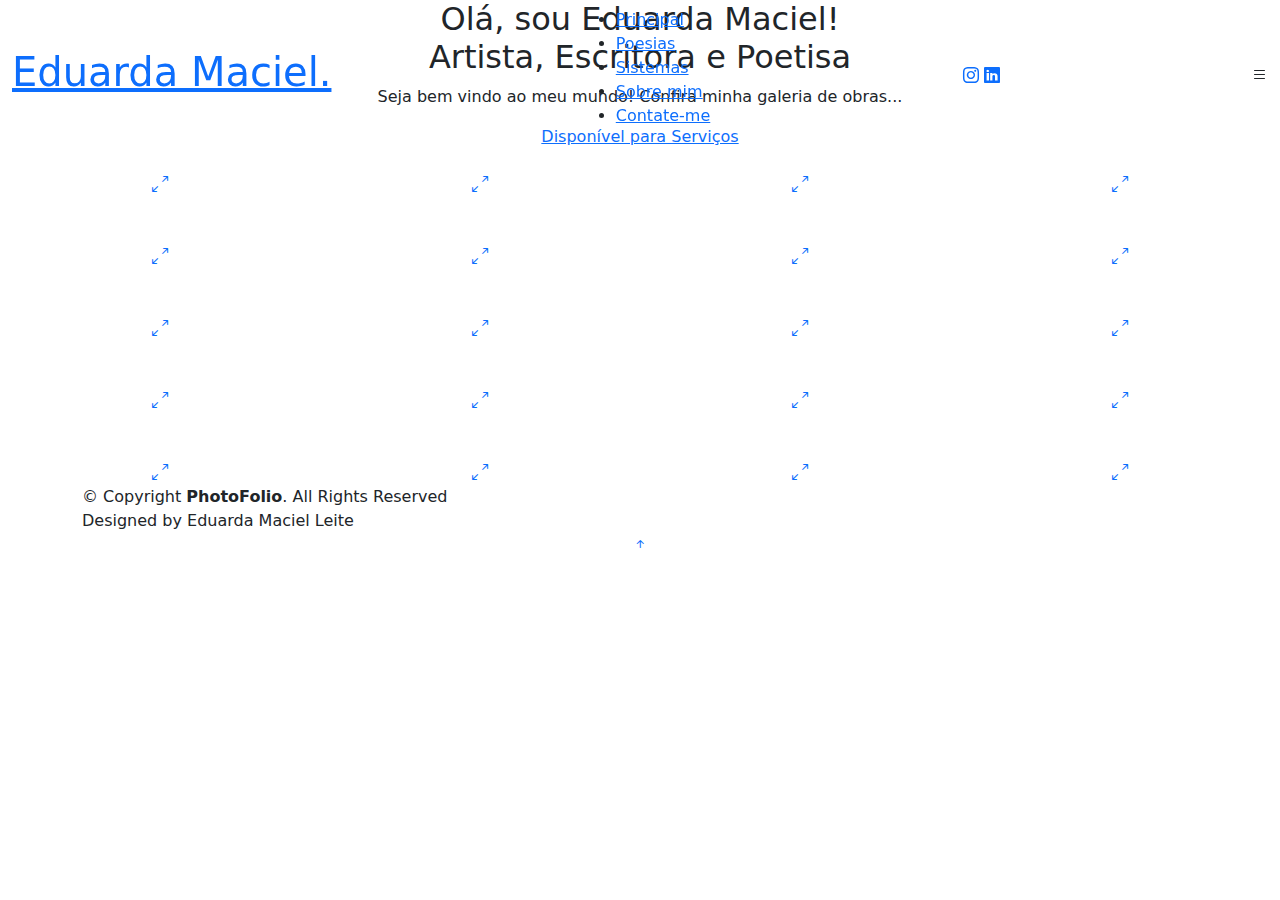
==== index.html @ 4587bacc "Add files via upload" ====
<!DOCTYPE html>
<html lang="en">

<head>
  <meta charset="utf-8">
  <meta content="width=device-width, initial-scale=1.0" name="viewport">

  <title>Portifólio - Eduarda Maciel</title>
  <meta content="" name="description">
  <meta content="" name="keywords">

  <!-- Favicons -->
  <link href="assets/img/favicon.png" rel="icon">
  <link href="assets/img/apple-touch-icon.png" rel="apple-touch-icon">

  <!-- Google Fonts -->
  <link rel="preconnect" href="https://fonts.googleapis.com">
  <link rel="preconnect" href="https://fonts.gstatic.com" crossorigin>
  <link href="https://fonts.googleapis.com/css2?family=Open+Sans:ital,wght@0,300;0,400;0,500;0,600;0,700;1,300;1,400;1,600;1,700&family=Inter:ital,wght@0,300;0,400;0,500;0,600;0,700;1,300;1,400;1,500;1,600;1,700&family=Cardo:ital,wght@0,400;0,700;1,400&display=swap" rel="stylesheet">
  <link rel="preconnect" href="https://fonts.googleapis.com">
  <link rel="preconnect" href="https://fonts.gstatic.com" crossorigin>
  <link href="https://fonts.googleapis.com/css2?family=Poppins:ital,wght@0,100;0,200;0,300;0,400;0,500;0,600;0,700;0,800;0,900;1,100;1,200;1,300;1,400;1,500;1,600;1,700;1,800;1,900&display=swap" rel="stylesheet">
  
  <!-- Vendor CSS Files -->
  <link href="vendor/bootstrap/css/bootstrap.min.css" rel="stylesheet">
  <link href="vendor/bootstrap-icons/bootstrap-icons.css" rel="stylesheet">
  <link href="vendor/swiper/swiper-bundle.min.css" rel="stylesheet">
  <link href="vendor/glightbox/css/glightbox.min.css" rel="stylesheet">
  <link href="vendor/aos/aos.css" rel="stylesheet">

  <!-- Template Main CSS File -->
  <link href="assets/css/main.css" rel="stylesheet">

  <!-- =======================================================
  * Template Name: PhotoFolio
  * Template URL: https://bootstrapmade.com/photofolio-bootstrap-photography-website-template/
  * Updated: Mar 17 2024 with Bootstrap v5.3.3
  * Author: BootstrapMade.com
  * License: https://bootstrapmade.com/license/
  ======================================================== -->
</head>

<body>

  <!-- ======= Header ======= -->
  <header id="header" class="header d-flex align-items-center fixed-top">
    <div class="container-fluid d-flex align-items-center justify-content-between">

      <a href="index.html" class="logo d-flex align-items-center  me-auto me-lg-0">
        <!-- Uncomment the line below if you also wish to use an image logo -->
        <!-- <img src="assets/img/logo.png" alt=""> -->
        <img src="assets/img/favicon.png" alt="">

        <h1>Eduarda Maciel.</h1>
      </a>

      <nav id="navbar" class="navbar">
        <ul>
          <li><a href="index.html"  class="active">Principal</a></li>
          <li><a href="poesias.html">Poesias</a></li>
          <li><a href="sistemas.html">Sistemas</a></li>
          <li><a href="services.html">Sobre mim</a></li>
          <li><a href="contact.html">Contate-me</a></li>
        </ul>
      </nav><!-- .navbar -->

      <div class="header-social-links">
       <a href="https://instagram.com/girassoisnoestomago/" class="instagram"><i class="bi bi-instagram"></i></a>
        <a href="https://br.linkedin.com/in/eduarda-maciel-leite-9721b2245" class="linkedin"><i class="bi bi-linkedin"></i></i></a>
      </div>
      <i class="mobile-nav-toggle mobile-nav-show bi bi-list"></i>
      <i class="mobile-nav-toggle mobile-nav-hide d-none bi bi-x"></i>

    </div>
  </header><!-- End Header -->




  <!-- ======= Hero Section ======= -->
  <section id="hero" class="hero d-flex flex-column justify-content-center align-items-center" data-aos="fade" data-aos-delay="1500" >
    <div class="container">
      <div class="row justify-content-center">
        <div class="col-lg-6 text-center">

          <h2>Olá, sou <span>Eduarda Maciel!</span> <br>Artista, Escritora e Poetisa</h2>
          <p>Seja bem vindo ao meu mundo! Confira minha galeria de obras...</p>
          <a href="contact.html" class="btn-get-started">Disponível para Serviços</a>
        </div>
      </div>
    </div>
  </section><!-- End Hero Section -->

  <main id="main" data-aos="fade" data-aos-delay="1500">

    <!-- ======= Gallery Section ======= -->
    <section id="gallery" class="gallery">
      <div class="container-fluid">

        <div class="row gy-4 justify-content-center">
          <div class="col-xl-3 col-lg-4 col-md-6">
            <div class="gallery-item h-100">
              <img src="assets/img/Imagem do WhatsApp de 2024-04-07 à(s) 17.28.59_24b84246.jpg" class="img-fluid" alt="">
              <div class="gallery-links d-flex align-items-center justify-content-center">
                <a href="assets/img/Imagem do WhatsApp de 2024-04-07 à(s) 17.28.59_24b84246.jpg" title="Desenho à caneta" class="glightbox preview-link"><i class="bi bi-arrows-angle-expand"></i></a>
               
              </div>
            </div>


          </div><!-- End Gallery Item -->
          <div class="col-xl-3 col-lg-4 col-md-6">
            <div class="gallery-item h-100">
              <img src="assets/img/Imagem do WhatsApp de 2024-04-07 à(s) 17.28.59_e53dc124.jpg" class="img-fluid" alt="">
              <div class="gallery-links d-flex align-items-center justify-content-center">
                <a href="assets/img/Imagem do WhatsApp de 2024-04-07 à(s) 17.28.59_e53dc124.jpg" title="Personalização de Caderno" class="glightbox preview-link"><i class="bi bi-arrows-angle-expand"></i></a>
              </div>
            </div>




          </div><!-- End Gallery Item -->
          <div class="col-xl-3 col-lg-4 col-md-6">
            <div class="gallery-item h-100">
              <img src="assets/img/Imagem do WhatsApp de 2024-04-07 à(s) 17.29.01_7aacd12b.jpg" class="img-fluid" alt="">
              <div class="gallery-links d-flex align-items-center justify-content-center">
                <a href="assets/img/Imagem do WhatsApp de 2024-04-07 à(s) 17.29.01_7aacd12b.jpg" title="Obra: 'When you depend on your mind to survive.'" class="glightbox preview-link"><i class="bi bi-arrows-angle-expand"></i></a>
              </div>
            </div>


          </div><!-- End Gallery Item -->
          <div class="col-xl-3 col-lg-4 col-md-6">
            <div class="gallery-item h-100">
              <img src="assets/img/Imagem do WhatsApp de 2024-04-07 à(s) 17.29.00_43054e99.jpg" class="img-fluid" alt="">
              <div class="gallery-links d-flex align-items-center justify-content-center">
                <a href="assets/img/Imagem do WhatsApp de 2024-04-07 à(s) 17.29.00_43054e99.jpg" title="Pintura feita à aquarela" class="glightbox preview-link"><i class="bi bi-arrows-angle-expand"></i></a>
              </div>
            </div>


          </div><!-- End Gallery Item -->
          <div class="col-xl-3 col-lg-4 col-md-6">
            <div class="gallery-item h-100">
              <img src="assets/img/Imagem do WhatsApp de 2024-04-07 à(s) 17.29.01_28e4b733.jpg" class="img-fluid" alt="">
              <div class="gallery-links d-flex align-items-center justify-content-center">
                <a href="assets/img/Imagem do WhatsApp de 2024-04-07 à(s) 17.29.01_28e4b733.jpg" title="Quadro inspirado na obra literária 'A moreninha' de Joaquim Manuel de Macedo" class="glightbox preview-link"><i class="bi bi-arrows-angle-expand"></i></a>
              </div>
            </div>


          </div><!-- End Gallery Item -->
          <div class="col-xl-3 col-lg-4 col-md-6">
            <div class="gallery-item h-100">
              <img src="assets/img/Imagem do WhatsApp de 2024-04-07 à(s) 17.29.01_3a4d8c92.jpg" class="img-fluid" alt="">
              <div class="gallery-links d-flex align-items-center justify-content-center">
                <a href="assets/img/Imagem do WhatsApp de 2024-04-07 à(s) 17.29.01_3a4d8c92.jpg" title="Quadro inspirado na obra literária 'A moreninha' de Joaquim Manuel de Macedo" class="glightbox preview-link"><i class="bi bi-arrows-angle-expand"></i></a>
              </div>
            </div>


          </div><!-- End Gallery Item -->
          <div class="col-xl-3 col-lg-4 col-md-6">
            <div class="gallery-item h-100">
              <img src="assets/img/Imagem do WhatsApp de 2024-04-07 à(s) 17.29.02_2b2b233f.jpg" class="img-fluid" alt="">
              <div class="gallery-links d-flex align-items-center justify-content-center">
                <a href="assets/img/Imagem do WhatsApp de 2024-04-07 à(s) 17.29.02_2b2b233f.jpg" title="Pintura feita à aquarela" class="glightbox preview-link"><i class="bi bi-arrows-angle-expand"></i></a>
              </div>
            </div>


          </div><!-- End Gallery Item -->
          <div class="col-xl-3 col-lg-4 col-md-6">
            <div class="gallery-item h-100">
              <img src="assets/img/Imagem do WhatsApp de 2024-04-07 à(s) 17.29.02_473bd0c3.jpg" class="img-fluid" alt="">
              <div class="gallery-links d-flex align-items-center justify-content-center">
                <a href="assets/img/Imagem do WhatsApp de 2024-04-07 à(s) 17.29.02_473bd0c3.jpg" title="Crânio desenhado com lapiseira 0.5" class="glightbox preview-link"><i class="bi bi-arrows-angle-expand"></i></a>
              </div>
            </div>


          </div><!-- End Gallery Item -->
          <div class="col-xl-3 col-lg-4 col-md-6">
            <div class="gallery-item h-100">
              <img src="assets/img/Imagem do WhatsApp de 2024-04-07 à(s) 17.29.02_546b2619.jpg" class="img-fluid" alt="">
              <div class="gallery-links d-flex align-items-center justify-content-center">
                <a href="assets/img/Imagem do WhatsApp de 2024-04-07 à(s) 17.29.02_546b2619.jpg" title="Pintura inspirada nas obras de Vincent Van Gogh 'Os Girassóis' e 'Amendoeira em Flor' " class="glightbox preview-link"><i class="bi bi-arrows-angle-expand"></i></a>
              </div>
            </div>

            
          </div><!-- End Gallery Item -->
          <div class="col-xl-3 col-lg-4 col-md-6">
            <div class="gallery-item h-100">
              <img src="assets/img/1.jpg" class="img-fluid" alt="">
              <div class="gallery-links d-flex align-items-center justify-content-center">
                <a href="assets/img/1.jpg" title="Ilustração de quadrinhos inspirados na história 'A moreninha', de Joaquim Manuel de Macedo" class="glightbox preview-link"><i class="bi bi-arrows-angle-expand"></i></a>
              </div>
            </div>

          </div><!-- End Gallery Item -->
          <div class="col-xl-3 col-lg-4 col-md-6">
            <div class="gallery-item h-100">
              <img src="assets/img/p.jpg" class="img-fluid" alt="">
              <div class="gallery-links d-flex align-items-center justify-content-center">
                <a href="assets/img/p.jpg" title="Poesia autoral 'De Romances vivem Augustos', inspirada na obra 'A moreninha' de Joaquim Manuel de Macedo" class="glightbox preview-link"><i class="bi bi-arrows-angle-expand"></i></a>
              </div>
            </div>


          </div><!-- End Gallery Item -->
          <div class="col-xl-3 col-lg-4 col-md-6">
            <div class="gallery-item h-100">
              <img src="assets/img/11.jpg" class="img-fluid" alt="">
              <div class="gallery-links d-flex align-items-center justify-content-center">
                <a href="assets/img/11.jpg" title="Coração realista feito em aquarela" class="glightbox preview-link"><i class="bi bi-arrows-angle-expand"></i></a>
              </div>
            </div>


          </div><!-- End Gallery Item -->
          <div class="col-xl-3 col-lg-4 col-md-6">
            <div class="gallery-item h-100">
              <img src="assets/img/3.jpg" class="img-fluid" alt="">
              <div class="gallery-links d-flex align-items-center justify-content-center">
                <a href="assets/img/3.jpg" title="Pulmões e Coração feitos em aquarela" class="glightbox preview-link"><i class="bi bi-arrows-angle-expand"></i></a>
              </div>
            </div>



          </div><!-- End Gallery Item -->
          <div class="col-xl-3 col-lg-4 col-md-6">
            <div class="gallery-item h-100">
              <img src="assets/img/4.jpg" class="img-fluid" alt="">
              <div class="gallery-links d-flex align-items-center justify-content-center">
                <a href="assets/img/4.jpg" title="Desenhos na pele feitos com caneta esferográfica" class="glightbox preview-link"><i class="bi bi-arrows-angle-expand"></i></a>
              </div>
            </div>



          </div><!-- End Gallery Item -->
          <div class="col-xl-3 col-lg-4 col-md-6">
            <div class="gallery-item h-100">
              <img src="assets/img/5.jpg" class="img-fluid" alt="">
              <div class="gallery-links d-flex align-items-center justify-content-center">
                <a href="assets/img/5.jpg" title="Pintura 'Olhos de Sangue', feita com guache escolar" class="glightbox preview-link"><i class="bi bi-arrows-angle-expand"></i></a>
              </div>
            </div>


          </div><!-- End Gallery Item -->
          <div class="col-xl-3 col-lg-4 col-md-6">
            <div class="gallery-item h-100">
              <img src="assets/img/6.jpg" class="img-fluid" alt="">
              <div class="gallery-links d-flex align-items-center justify-content-center">
                <a href="assets/img/6.jpg" title="Pulmão pintado com guache escolar" class="glightbox preview-link"><i class="bi bi-arrows-angle-expand"></i></a>
              </div>
            </div>


          </div><!-- End Gallery Item -->
          <div class="col-xl-3 col-lg-4 col-md-6">
            <div class="gallery-item h-100">
              <img src="assets/img/7.jpg" class="img-fluid" alt="">
              <div class="gallery-links d-flex align-items-center justify-content-center">
                <a href="assets/img/7.jpg" title="Desenho feito com caneta Nankine" class="glightbox preview-link"><i class="bi bi-arrows-angle-expand"></i></a>
              </div>
            </div>


          </div><!-- End Gallery Item -->
          <div class="col-xl-3 col-lg-4 col-md-6">
            <div class="gallery-item h-100">
              <img src="assets/img/8.jpg" class="img-fluid" alt="">
              <div class="gallery-links d-flex align-items-center justify-content-center">
                <a href="assets/img/8.jpg" title="Desenho feito com caneta esferográfica preta" class="glightbox preview-link"><i class="bi bi-arrows-angle-expand"></i></a>
              </div>
            </div>

          </div><!-- End Gallery Item -->
          <div class="col-xl-3 col-lg-4 col-md-6">
            <div class="gallery-item h-100">
              <img src="assets/img/9.jpg" class="img-fluid" alt="">
              <div class="gallery-links d-flex align-items-center justify-content-center">
                <a href="assets/img/9.jpg" title="Personalização de Embalagem de Presente" class="glightbox preview-link"><i class="bi bi-arrows-angle-expand"></i></a>
              </div>
            </div>


          </div><!-- End Gallery Item -->
          <div class="col-xl-3 col-lg-4 col-md-6">
            <div class="gallery-item h-100">
              <img src="assets/img/10.jpg" class="img-fluid" alt="">
              <div class="gallery-links d-flex align-items-center justify-content-center">
                <a href="assets/img/10.jpg" title="Ilustração inspirada na animação 'Hora de Aventura'" class="glightbox preview-link"><i class="bi bi-arrows-angle-expand"></i></a>
              </div>
            </div>
          </div><!-- End Gallery Item -->



        </div>

      </div>
    </section><!-- End Gallery Section -->

  </main><!-- End #main -->

  <!-- ======= Footer ======= -->
  <footer id="footer" class="footer">
    <div class="container">
      <div class="copyright">
        &copy; Copyright <strong><span>PhotoFolio</span></strong>. All Rights Reserved
      </div>
      <div class="credits">
        <!-- All the links in the footer should remain intact. -->
        <!-- You can delete the links only if you purchased the pro version. -->
        <!-- Licensing information: https://bootstrapmade.com/license/ -->
        <!-- Purchase the pro version with working PHP/AJAX contact form: https://bootstrapmade.com/photofolio-bootstrap-photography-website-template/ -->
        Designed by Eduarda Maciel Leite
      </div>
    </div>
  </footer><!-- End Footer -->

  <a href="#" class="scroll-top d-flex align-items-center justify-content-center"><i class="bi bi-arrow-up-short"></i></a>

  <div id="preloader">
    <div class="line"></div>
  </div>

  <!-- Vendor JS Files -->
  <script src="vendor/bootstrap/js/bootstrap.bundle.min.js"></script>
  <script src="vendor/swiper/swiper-bundle.min.js"></script>
  <script src="vendor/glightbox/js/glightbox.min.js"></script>
  <script src="vendor/aos/aos.js"></script>
  <script src="vendor/php-email-form/validate.js"></script>

  <!-- Template Main JS File -->
  <script src="js/main.js"></script>

</body>

</html>
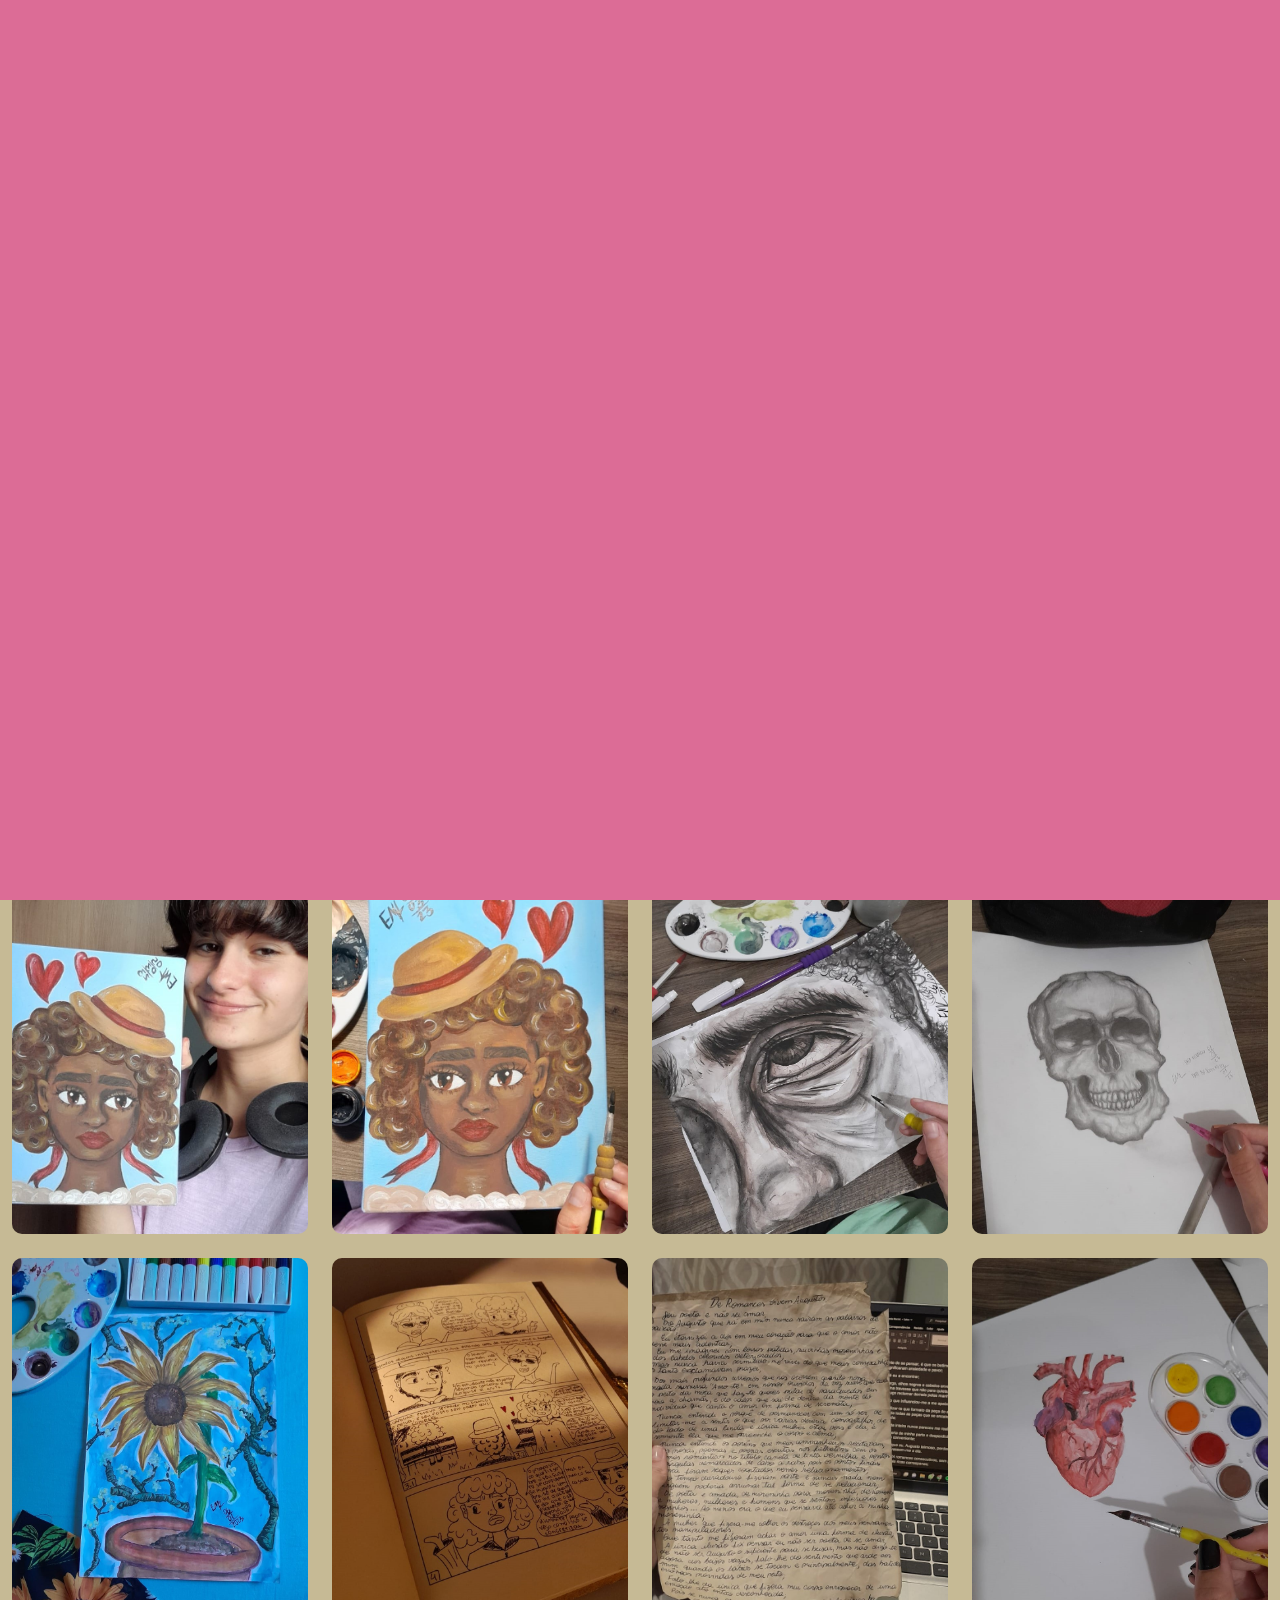
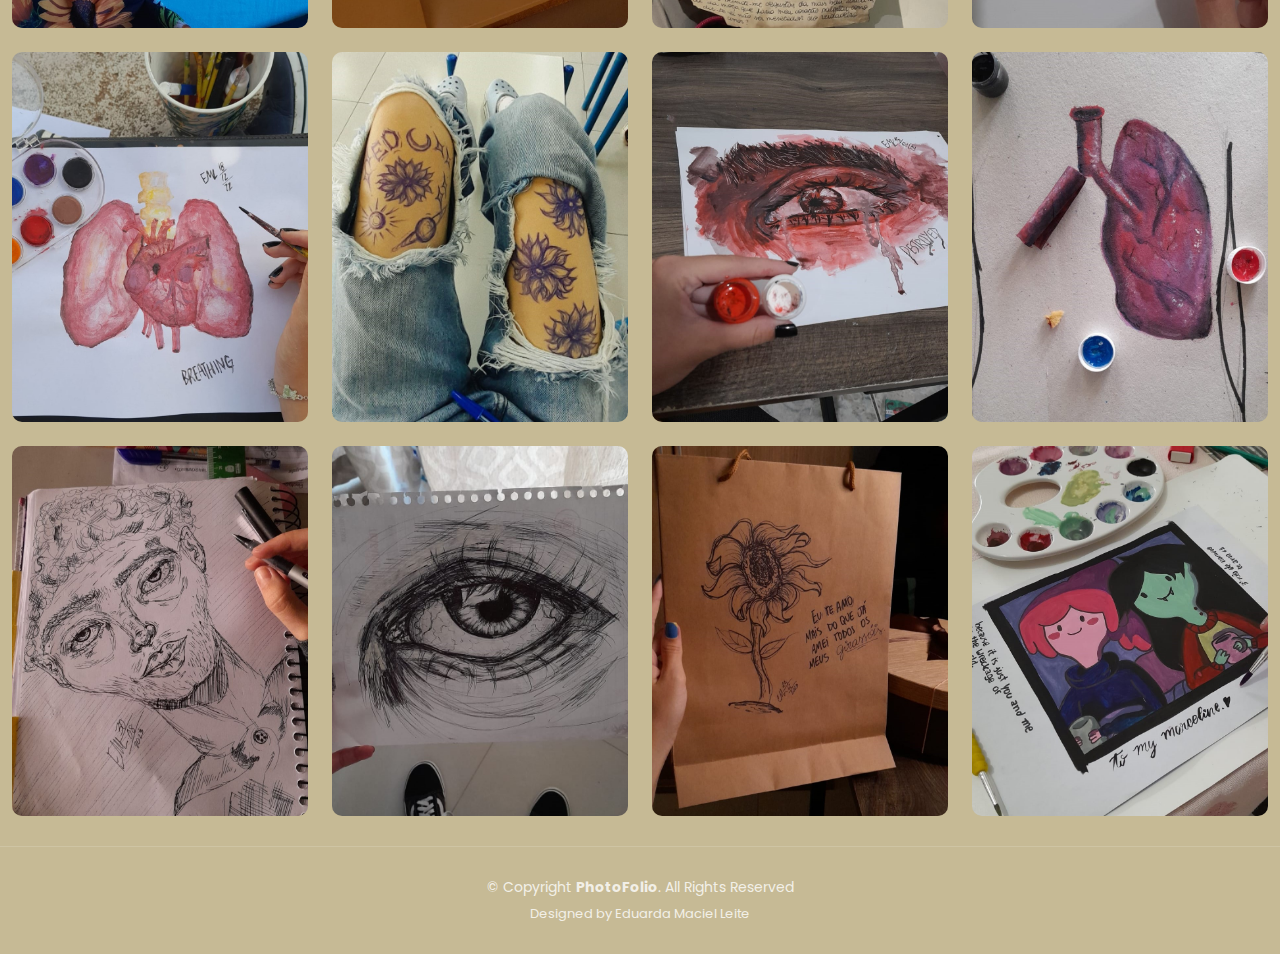
==== commit 6f14691a: "Update index.html" ====
--- a/index.html
+++ b/index.html
@@ -185,7 +185,7 @@
             <div class="gallery-item h-100">
               <img src="assets/img/Imagem do WhatsApp de 2024-04-07 à(s) 17.29.02_546b2619.jpg" class="img-fluid" alt="">
               <div class="gallery-links d-flex align-items-center justify-content-center">
-                <a href="assets/img/Imagem do WhatsApp de 2024-04-07 à(s) 17.29.02_546b2619.jpg" title="Pintura inspirada nas obras de Vincent Van Gogh 'Os Girassóis' e 'Amendoeira em Flor' " class="glightbox preview-link"><i class="bi bi-arrows-angle-expand"></i></a>
+                <a href="assets/img/Imagem do WhatsApp de 2024-04-07 à(s) 17.29.02_546b2619.jpg" title="Pintura inspirada nas obras de Vincent Van Gogh: 'Os Girassóis' e 'Amendoeira em Flor' " class="glightbox preview-link"><i class="bi bi-arrows-angle-expand"></i></a>
               </div>
             </div>
 
@@ -266,7 +266,7 @@
             <div class="gallery-item h-100">
               <img src="assets/img/7.jpg" class="img-fluid" alt="">
               <div class="gallery-links d-flex align-items-center justify-content-center">
-                <a href="assets/img/7.jpg" title="Desenho feito com caneta Nankine" class="glightbox preview-link"><i class="bi bi-arrows-angle-expand"></i></a>
+                <a href="assets/img/7.jpg" title="Desenho feito com caneta 'Nankin'" class="glightbox preview-link"><i class="bi bi-arrows-angle-expand"></i></a>
               </div>
             </div>
 
@@ -343,4 +343,4 @@
 
 </body>
 
-</html>+</html>
--- a/assets/css/main.css
+++ b/assets/css/main.css
@@ -0,0 +1,1317 @@
+/**
+* Template Name: PhotoFolio
+* Template URL: https://bootstrapmade.com/photofolio-bootstrap-photography-website-template/
+* Updated: Mar 17 2024 with Bootstrap v5.3.3
+* Author: BootstrapMade.com
+* License: https://bootstrapmade.com/license/
+*/
+
+/*--------------------------------------------------------------
+# Set main reusable colors and fonts using CSS variables
+# Learn more about CSS variables at https://developer.mozilla.org/en-US/docs/Web/CSS/Using_CSS_custom_properties
+--------------------------------------------------------------*/
+/* Fonts */
+
+
+:root {
+  --font-default:"Poppins";
+  --font-primary:"Poppins";
+}
+
+/* Colors */
+:root {
+  --color-default: #95B2DB;
+  --color-primary: #ccc1a1;
+  --color-secondary: #DC6C96;
+  --color-tertiary: #9EC7AE;
+  --color-quaternary: #BF79DB;
+}
+
+/* Smooth scroll behavior */
+:root {
+  scroll-behavior: smooth;
+}
+
+/*--------------------------------------------------------------
+# General
+--------------------------------------------------------------*/
+body {
+  font-family: var(--font-default);
+  color: var(--color-default);
+  background-color: #c6ba95;
+}
+
+
+a {
+  color: var(--color-primary);
+  text-decoration: none;
+}
+
+
+a:hover {
+  color: #DC6C96;
+  text-decoration: none;
+}
+
+h1,
+h2,
+h3,
+h4,
+h5,
+h6 {
+  font-family: var(--font-primary);
+}
+
+
+/*--------------------------------------------------------------
+# Sections & Section Header
+--------------------------------------------------------------*/
+.section-header {
+  padding-bottom: 40px;
+}
+
+.section-header h2 {
+  font-size: 14px;
+  font-weight: 500;
+  padding: 0;
+  line-height: 1px;
+  margin: 0 0 5px 0;
+  letter-spacing: 2px;
+  text-transform: uppercase;
+  color: rgba(255, 255, 255, 0.6);
+  font-family: var(--font-primary);
+}
+
+.section-header h2::after {
+  content: "";
+  width: 120px;
+  height: 1px;
+  display: inline-block;
+  background: #5bd9a9;
+  margin: 4px 10px;
+}
+
+.section-header p {
+  margin: 0;
+  margin: 0;
+  font-size: 36px;
+  font-weight: 700;
+  font-family: var(--font-secondary);
+  color: #fff;
+}
+
+
+/*--------------------------------------------------------------
+# Page Header
+--------------------------------------------------------------*/
+.page-header {
+  padding: 120px 0 60px 0;
+  min-height: 30vh;
+  position: relative;
+}
+
+.page-header h2 {
+  font-size: 56px;
+  font-weight: 500;
+  color: #fff;
+  font-family: var(--font-secondary);
+}
+
+@media (max-width: 768px) {
+  .page-header h2 {
+    font-size: 36px;
+  }
+}
+
+.page-header p {
+  color: rgba(255, 255, 255, 0.8);
+}
+
+.page-header .cta-btn {
+  font-family: var(--font-primary);
+  font-weight: 400;
+  font-size: 14px;
+  display: inline-block;
+  padding: 12px 40px;
+  border-radius: 4px;
+  letter-spacing: 1px;
+  text-transform: uppercase;
+  transition: 0.3s;
+  color: #fff;
+  background: var(--color-primary);
+}
+
+.page-header .cta-btn:hover {
+  background: #2cbc85;
+}
+
+/*--------------------------------------------------------------
+# Scroll top button
+--------------------------------------------------------------*/
+.scroll-top {
+  position: fixed;
+  visibility: hidden;
+  opacity: 0;
+  right: 15px;
+  bottom: -15px;
+  z-index: 99999;
+  background: #BF79DB;
+  width: 44px;
+  height: 44px;
+  border-radius: 50px;
+  transition: all 0.4s;
+}
+
+.scroll-top i {
+  font-size: 24px;
+  color: #fff;
+  line-height: 0;
+}
+
+.scroll-top:hover {
+  background:#9EC7AE;
+  color: #fff;
+}
+
+.scroll-top.active {
+  visibility: visible;
+  opacity: 1;
+  bottom: 15px;
+}
+
+/*--------------------------------------------------------------
+# Preloader
+--------------------------------------------------------------*/
+#preloader {
+  display: flex;
+  position: fixed;
+  inset: 0;
+  width: 100%;
+  height: 100vh;
+  z-index: 99999;
+}
+
+#preloader:before,
+#preloader:after {
+  content: "";
+  background-color: var(--color-secondary);
+  position: absolute;
+  inset: 0;
+  width: 50%;
+  height: 100%;
+  transition: all 0.3s ease 0s;
+  z-index: -1;
+}
+
+#preloader:after {
+  left: auto;
+  right: 0;
+}
+
+#preloader .line {
+  position: relative;
+  overflow: hidden;
+  margin: auto;
+  width: 1px;
+  height: 280px;
+  transition: all 0.8s ease 0s;
+}
+
+#preloader .line:before {
+  content: "";
+  position: absolute;
+  background-color: #fff;
+  left: 0;
+  top: 50%;
+  width: 1px;
+  height: 0%;
+  transform: translateY(-50%);
+  animation: lineincrease 1000ms ease-in-out 0s forwards;
+}
+
+#preloader .line:after {
+  content: "";
+  position: absolute;
+  background-color: #999;
+  left: 0;
+  top: 0;
+  width: 1px;
+  height: 100%;
+  transform: translateY(-100%);
+  animation: linemove 1200ms linear 0s infinite;
+  animation-delay: 2000ms;
+}
+
+#preloader.loaded .line {
+  opacity: 0;
+  height: 100% !important;
+}
+
+#preloader.loaded .line:after {
+  opacity: 0;
+}
+
+#preloader.loaded:before,
+#preloader.loaded:after {
+  animation: preloaderfinish 300ms ease-in-out 500ms forwards;
+}
+
+@keyframes lineincrease {
+  0% {
+    height: 0%;
+  }
+
+  100% {
+    height: 100%;
+  }
+}
+
+@keyframes linemove {
+  0% {
+    transform: translateY(200%);
+  }
+
+  100% {
+    transform: translateY(-100%);
+  }
+}
+
+@keyframes preloaderfinish {
+  0% {
+    width: 5 0%;
+  }
+
+  100% {
+    width: 0%;
+  }
+}
+
+/*--------------------------------------------------------------
+# Header
+--------------------------------------------------------------*/
+.header {
+  transition: all 0.5s;
+  z-index: 997;
+  padding: 30px 0;
+  background-color: #DC6C96;
+}
+
+.header .logo {
+  transition: 0.3s;
+}
+
+.header .logo img {
+  max-height: 40px;
+  margin-right: 8px;
+}
+
+.header .logo h1 {
+  font-size: 32px;
+  margin: 0;
+  font-weight: 400;
+  color: #fff;
+  font-family: var(--font-secondary);
+}
+
+.header .logo i {
+  font-size: 32px;
+  margin-right: 8px;
+  line-height: 0;
+}
+
+@media (max-width: 575px) {
+  .header .logo h1 {
+    font-size: 26px;
+  }
+
+  .header .logo i {
+    font-size: 24px;
+  }
+}
+
+.header .header-social-links {
+  padding-right: 15px;
+}
+
+.header .header-social-links a {
+  color: rgba(255, 255, 255, 0.5);
+  padding-left: 15px;
+  display: inline-block;
+  line-height: 0px;
+  transition: 0.3s;
+  font-size: 16px;
+}
+
+.header .header-social-links a:hover {
+  color: #fff;
+}
+
+@media (max-width: 575px) {
+  .header .header-social-links a {
+    padding-left: 5px;
+  }
+}
+
+/*--------------------------------------------------------------
+# Desktop Navigation
+--------------------------------------------------------------*/
+@media (min-width: 1280px) {
+  .navbar {
+    padding: 0;
+  }
+
+  .navbar ul {
+    margin: 0;
+    padding: 0;
+    display: flex;
+    list-style: none;
+    align-items: center;
+  }
+
+  .navbar li {
+    position: relative;
+  }
+
+  .navbar a,
+  .navbar a:focus {
+    display: flex;
+    align-items: center;
+    justify-content: space-between;
+    padding: 10px 0 10px 30px;
+    font-family: var(--font-primary);
+    text-transform: uppercase;
+    letter-spacing: 1px;
+    font-size: 13px;
+    font-weight: 400;
+    color: rgba(255, 255, 255, 0.5);
+    white-space: nowrap;
+    transition: 0.3s;
+  }
+
+  .navbar a i,
+  .navbar a:focus i {
+    font-size: 12px;
+    line-height: 0;
+    margin-left: 5px;
+  }
+
+  .navbar a:hover,
+  .navbar .active,
+  .navbar .active:focus,
+  .navbar li:hover>a {
+    color: #fff;
+  }
+
+  .navbar .dropdown ul {
+    display: block;
+    position: absolute;
+    left: 14px;
+    top: calc(100% + 30px);
+    margin: 0;
+    padding: 10px 0;
+    z-index: 99;
+    opacity: 0;
+    visibility: hidden;
+    background: var(--color-secondary);
+    transition: 0.3s;
+    border-radius: 4px;
+  }
+
+  .navbar .dropdown ul li {
+    min-width: 200px;
+  }
+
+  .navbar .dropdown ul a {
+    padding: 10px 20px;
+    font-size: 15px;
+    text-transform: none;
+    font-weight: 400;
+  }
+
+  .navbar .dropdown ul a i {
+    font-size: 12px;
+  }
+
+  .navbar .dropdown ul a:hover,
+  .navbar .dropdown ul .active:hover,
+  .navbar .dropdown ul li:hover>a {
+    color: #fff;
+  }
+
+  .navbar .dropdown:hover>ul {
+    opacity: 1;
+    top: 100%;
+    visibility: visible;
+  }
+
+  .navbar .dropdown .dropdown ul {
+    top: 0;
+    left: calc(100% - 30px);
+    visibility: hidden;
+  }
+
+  .navbar .dropdown .dropdown:hover>ul {
+    opacity: 1;
+    top: 0;
+    left: 100%;
+    visibility: visible;
+  }
+}
+
+@media (min-width: 1280px) and (max-width: 1366px) {
+  .navbar .dropdown .dropdown ul {
+    left: -90%;
+  }
+
+  .navbar .dropdown .dropdown:hover>ul {
+    left: -100%;
+  }
+}
+
+@media (min-width: 1280px) {
+
+  .mobile-nav-show,
+  .mobile-nav-hide {
+    display: none;
+  }
+}
+
+/*--------------------------------------------------------------
+# Mobile Navigation
+--------------------------------------------------------------*/
+@media (max-width: 1279px) {
+  .navbar {
+    position: fixed;
+    top: 0;
+    right: -100%;
+    width: 100%;
+    max-width: 400px;
+    bottom: 0;
+    transition: 0.3s;
+    z-index: 9997;
+  }
+
+  .navbar ul {
+    position: absolute;
+    inset: 0;
+    padding: 50px 0 10px 0;
+    margin: 0;
+    background: #BF79DB;
+    overflow-y: auto;
+    transition: 0.3s;
+    z-index: 9998;
+  }
+
+  .navbar a,
+  .navbar a:focus {
+    display: flex;
+    align-items: center;
+    justify-content: space-between;
+    padding: 10px 20px;
+    font-family: var(--font-primary);
+    font-size: 13px;
+    text-transform: uppercase;
+    font-weight: 400;
+    color: rgba(255, 255, 255, 0.5);
+    letter-spacing: 1px;
+    white-space: nowrap;
+    transition: 0.3s;
+  }
+
+  .navbar a i,
+  .navbar a:focus i {
+    font-size: 12px;
+    line-height: 0;
+    margin-left: 5px;
+  }
+
+  .navbar a:hover,
+  .navbar .active,
+  .navbar .active:focus,
+  .navbar li:hover>a {
+    color: #fff;
+  }
+
+  .navbar .dropdown ul,
+  .navbar .dropdown .dropdown ul {
+    position: static;
+    display: none;
+    padding: 10px 0;
+    margin: 10px 20px;
+    transition: all 0.5s ease-in-out;
+    border: 1px solid black;
+  }
+
+  .navbar .dropdown>.dropdown-active,
+  .navbar .dropdown .dropdown>.dropdown-active {
+    display: block;
+  }
+
+  .mobile-nav-show {
+    color: #fff;
+    font-size: 28px;
+    cursor: pointer;
+    line-height: 0;
+    transition: 0.5s;
+    z-index: 9999;
+    margin: 0 10px 0 10px;
+  }
+
+  .mobile-nav-hide {
+    color: #fff;
+    font-size: 32px;
+    cursor: pointer;
+    line-height: 0;
+    transition: 0.5s;
+    position: fixed;
+    right: 20px;
+    top: 20px;
+    z-index: 9999;
+  }
+
+  .mobile-nav-active {
+    overflow: hidden;
+  }
+
+  .mobile-nav-active .navbar {
+    right: 0;
+  }
+
+  .mobile-nav-active .navbar:before {
+    content: "";
+    position: fixed;
+    inset: 0;
+    background:#BF79DB(22, 23, 24, 0.8);
+    z-index: 9996;
+  }
+}
+
+/*--------------------------------------------------------------
+# About Section
+--------------------------------------------------------------*/
+.about .content h2 {
+  font-weight: 700;
+  font-size: 24px;
+  color: var(--color-primary);
+}
+
+.about .content p {
+
+  color:#767676;
+}
+
+.about .content .parag {
+
+  color:#fff;
+  text-shadow: #BF79DB 0.1em 0.1em 0.2em
+  }
+
+
+
+.about .content .parag {
+  color: #ffffff;
+}
+.about .content ul {
+  list-style: none;
+  padding: 0;
+}
+
+.about .content ul li {
+  margin-bottom: 20px;
+  display: flex;
+  color: #767676;
+  align-items: center;
+}
+
+.about .content ul strong {
+  margin-right: 10px;
+}
+
+.about .content ul i {
+  font-size: 16px;
+  margin-right: 5px;
+  color: var(--color-primary);
+  line-height: 0;
+}
+
+/*--------------------------------------------------------------
+# Testimonials Section
+--------------------------------------------------------------*/
+.testimonials {
+  margin-top: 80px;
+}
+
+.testimonials .testimonial-item {
+  box-sizing: content-box;
+  padding: 30px;
+  margin: 40px 30px;
+  background: var(--color-secondary);
+  min-height: 320px;
+  display: flex;
+  flex-direction: column;
+  text-align: center;
+  transition: 0.3s;
+}
+
+.testimonials .testimonial-item .stars {
+  margin-bottom: 15px;
+}
+
+.testimonials .testimonial-item .stars i {
+  color: #ffc107;
+  margin: 0 1px;
+}
+
+.testimonials .testimonial-item .testimonial-img {
+  width: 90px;
+  border-radius: 50%;
+  border: 5px solid #474a4d;
+  margin: 0 auto;
+}
+
+.testimonials .testimonial-item h3 {
+  font-size: 18px;
+  font-weight: bold;
+  margin: 10px 0 5px 0;
+  color: #fff;
+}
+
+.testimonials .testimonial-item h4 {
+  font-size: 14px;
+  color: rgba(255, 255, 255, 0.5);
+  margin: 0;
+}
+
+.testimonials .testimonial-item p {
+  font-style: italic;
+  color: #fff;
+  margin: 0 auto 15px auto;
+}
+
+.testimonials .swiper-pagination {
+  margin-top: 20px;
+  position: relative;
+}
+
+.testimonials .swiper-pagination .swiper-pagination-bullet {
+  width: 12px;
+  height: 12px;
+  background-color: rgba(255, 255, 255, 0.2);
+  opacity: 1;
+}
+
+.testimonials .swiper-pagination .swiper-pagination-bullet-active {
+  background-color: rgba(255, 255, 255, 0.5);
+}
+
+.testimonials .swiper-slide {
+  opacity: 0.3;
+}
+
+@media (max-width: 1199px) {
+  .testimonials .swiper-slide-active {
+    opacity: 1;
+  }
+
+  .testimonials .swiper-pagination {
+    margin-top: 0;
+  }
+
+  .testimonials .testimonial-item {
+    margin: 40px 20px;
+  }
+}
+
+@media (min-width: 1200px) {
+  .testimonials .swiper-slide-next {
+    opacity: 1;
+    transform: scale(1.12);
+  }
+}
+
+/*--------------------------------------------------------------
+# Pricing Section
+--------------------------------------------------------------*/
+.gallery {
+  margin-top: 40px;
+}
+
+.gallery .gallery-item {
+  position: relative;
+  overflow: hidden;
+  border-radius: 10px;
+}
+
+.gallery .gallery-item img {
+  transition: 0.3s;
+}
+
+.gallery .gallery-links {
+  position: absolute;
+  inset: 0;
+  opacity: 0;
+  transition: all ease-in-out 0.3s;
+  background: #95B2DB;
+  z-index: 3;
+}
+
+.gallery .gallery-links .preview-link,
+.gallery .gallery-links .details-link {
+  font-size: 20px;
+  color: rgba(255, 255, 255, 0.5);
+  transition: 0.3s;
+  line-height: 1.2;
+  margin: 30px 8px 0 8px;
+}
+
+.gallery .gallery-links .preview-link:hover,
+.gallery .gallery-links .details-link:hover {
+  color: #fff;
+}
+
+.gallery .gallery-links .details-link {
+  font-size: 30px;
+  line-height: 0;
+}
+
+.gallery .gallery-item:hover .gallery-links {
+  opacity: 1;
+}
+
+.gallery .gallery-item:hover .preview-link,
+.gallery .gallery-item:hover .details-link {
+  margin-top: 0;
+}
+
+.gallery .gallery-item:hover img {
+  transform: scale(1.1);
+}
+
+.glightbox-clean .gslide-description {
+  background: #222425;
+}
+
+.glightbox-clean .gslide-title {
+  color: rgba(255, 255, 255, 0.8);
+  margin: 0;
+}
+
+/*--------------------------------------------------------------
+# Gallery Single Section
+--------------------------------------------------------------*/
+.gallery-single .portfolio-details-slider img {
+  width: 100%;
+}
+
+.gallery-single .portfolio-details-slider .swiper-pagination .swiper-pagination-bullet {
+  width: 12px;
+  height: 12px;
+  background-color: rgba(255, 255, 255, 0.7);
+  opacity: 1;
+}
+
+.gallery-single .portfolio-details-slider .swiper-pagination .swiper-pagination-bullet-active {
+  background-color: var(--color-primary);
+}
+
+.gallery-single .swiper-button-prev,
+.gallery-single .swiper-button-next {
+  width: 48px;
+  height: 48px;
+}
+
+.gallery-single .swiper-button-prev:after,
+.gallery-single .swiper-button-next:after {
+  color: rgba(255, 255, 255, 0.8);
+  background-color: rgba(0, 0, 0, 0.2);
+  font-size: 24px;
+  border-radius: 50%;
+  width: 48px;
+  height: 48px;
+  display: flex;
+  align-items: center;
+  justify-content: center;
+  transition: 0.3s;
+}
+
+.gallery-single .swiper-button-prev:hover:after,
+.gallery-single .swiper-button-next:hover:after {
+  background-color: rgba(0, 0, 0, 0.6);
+}
+
+@media (max-width: 575px) {
+
+  .gallery-single .swiper-button-prev,
+  .gallery-single .swiper-button-next {
+    display: none;
+  }
+}
+
+.gallery-single .portfolio-info h3 {
+  font-size: 22px;
+  font-weight: 700;
+  margin-bottom: 20px;
+  padding-bottom: 20px;
+  position: relative;
+  font-family: var(--font-secondary);
+}
+
+.gallery-single .portfolio-info h3:after {
+  content: "";
+  position: absolute;
+  display: block;
+  width: 50px;
+  height: 3px;
+  background: var(--color-primary);
+  left: 0;
+  bottom: 0;
+}
+
+.gallery-single .portfolio-info ul {
+  list-style: none;
+  padding: 0;
+  font-size: 15px;
+}
+
+.gallery-single .portfolio-info ul li {
+  display: flex;
+  flex-direction: column;
+  padding-bottom: 15px;
+}
+
+.gallery-single .portfolio-info ul strong {
+  text-transform: uppercase;
+  font-weight: 400;
+  color: #6b7075;
+  font-size: 14px;
+}
+
+.gallery-single .portfolio-info .btn-visit {
+  padding: 8px 40px;
+  background: var(--color-primary);
+  color: #fff;
+  border-radius: 50px;
+  transition: 0.3s;
+}
+
+.gallery-single .portfolio-info .btn-visit:hover {
+  background: #2cbc85;
+}
+
+.gallery-single .portfolio-description h2 {
+  font-size: 26px;
+  font-weight: 700;
+  margin-bottom: 20px;
+  color: #fff;
+  font-family: var(--font-secondary);
+}
+
+.gallery-single .portfolio-description p {
+  padding: 0;
+}
+
+.gallery-single .portfolio-description .testimonial-item {
+  padding: 30px 30px 0 30px;
+  position: relative;
+  background: var(--color-secondary);
+  height: 100%;
+  margin-bottom: 50px;
+}
+
+.gallery-single .portfolio-description .testimonial-item .testimonial-img {
+  width: 90px;
+  border-radius: 50px;
+  border: 6px solid #2e3133;
+  float: left;
+  margin: 0 10px 0 0;
+}
+
+.gallery-single .portfolio-description .testimonial-item h3 {
+  font-size: 18px;
+  font-weight: bold;
+  margin: 15px 0 5px 0;
+  padding-top: 20px;
+}
+
+.gallery-single .portfolio-description .testimonial-item h4 {
+  font-size: 14px;
+  color: rgba(255, 255, 255, 0.6);
+  margin: 0;
+}
+
+.gallery-single .portfolio-description .testimonial-item .quote-icon-left,
+.gallery-single .portfolio-description .testimonial-item .quote-icon-right {
+  color: #5bd9a9;
+  font-size: 26px;
+  line-height: 0;
+}
+
+.gallery-single .portfolio-description .testimonial-item .quote-icon-left {
+  display: inline-block;
+  left: -5px;
+  position: relative;
+}
+
+.gallery-single .portfolio-description .testimonial-item .quote-icon-right {
+  display: inline-block;
+  right: -5px;
+  position: relative;
+  top: 10px;
+  transform: scale(-1, -1);
+}
+
+.gallery-single .portfolio-description .testimonial-item p {
+  font-style: italic;
+  margin: 0 0 15px 0 0 0;
+  padding: 0;
+}
+
+/*--------------------------------------------------------------
+# Services Section
+--------------------------------------------------------------*/
+.services .service-item {
+  padding: 50px 30px;
+  transition: all ease-in-out 0.4s;
+  background: var(--color-secondary);
+  height: 100%;
+  overflow: hidden;
+  z-index: 1;
+}
+
+.services .service-item:before {
+  content: "";
+  position: absolute;
+  background: #1d1f20;
+  top: -200px;
+  transition: all 0.3s;
+  z-index: -1;
+}
+
+.services .service-item i {
+  background: var(--color-primary);
+  color: #fff;
+  font-size: 24px;
+  transition: 0.3s;
+  display: flex;
+  align-items: center;
+  justify-content: center;
+  width: 56px;
+  height: 56px;
+  border-radius: 50%;
+}
+
+.services .service-item h4 {
+  font-weight: 600;
+  margin: 15px 0 0 0;
+  transition: 0.3s;
+  font-size: 20px;
+}
+
+.services .service-item h4 a {
+  color: #fff;
+}
+
+.services .service-item p {
+  line-height: 24px;
+  font-size: 14px;
+  margin: 15px 0 0 0;
+  color: #fff;
+}
+
+.services .service-item:hover:before {
+  background: #BF79DB;
+  right: 0;
+  top: 0;
+  width: 100%;
+  height: 100%;
+  border-radius: 0px;
+}
+
+.services .service-item:hover h4 a,
+.services .service-item:hover p {
+  color: #fff;
+}
+
+.services .service-item:hover i {
+  background: #fff;
+  color: var(--color-primary);
+}
+
+
+n
+/*--------------------------------------------------------------
+# Pricing Section
+--------------------------------------------------------------*/
+.pricing {
+  margin-top: 80px;
+}
+
+.pricing .pricing-item {
+  border-bottom: 1px dashed #474a4d;
+  width: 100%;
+  height: 100%;
+  padding: 0 0 15px 0;
+}
+
+.pricing .pricing-item h3 {
+  margin: 0;
+  font-size: 18px;
+  font-weight: 500;
+  color: rgba(255, 255, 255, 0.6);
+}
+
+.pricing .pricing-item h4 {
+  margin: 0;
+  font-size: 16px;
+}
+
+/*--------------------------------------------------------------
+# Contact Section
+--------------------------------------------------------------*/
+.contact .info-item+.info-item {
+  margin-top: 40px;
+}
+
+.contact .info-item i {
+  font-size: 20px;
+  color: #88559c;
+  float: left;
+  width: 44px;
+  height: 44px;
+  background: #9EC7AE;
+  display: flex;
+  justify-content: center;
+  align-items: center;
+  border-radius: 50px;
+  transition: all 0.3s ease-in-out;
+  margin-right: 15px;
+}
+
+.contact .info-item h4 {
+  padding: 0;
+  font-size: 20px;
+  font-weight: 600;
+  margin-bottom: 5px;
+  color: rgba(255, 255, 255, 0.5);
+}
+
+.contact .info-item p {
+  padding: 0;
+  margin-bottom: 0;
+  font-size: 14px;
+  color: #fff;
+}
+
+.contact .info-item:hover i {
+  background: var(--color-primary);
+  color: #fff;
+}
+
+.contact .php-email-form {
+  width: 100%;
+}
+
+.contact .php-email-form .form-group {
+  padding-bottom: 8px;
+}
+
+.contact .php-email-form .error-message {
+  display: none;
+  color: #fff;
+  background: #df1529;
+  text-align: left;
+  padding: 15px;
+  font-weight: 600;
+}
+
+.contact .php-email-form .error-message br+br {
+  margin-top: 25px;
+}
+
+.contact .php-email-form .sent-message {
+  display: none;
+  color: #fff;
+  background: var(--color-primary);
+  text-align: center;
+  padding: 15px;
+  font-weight: 600;
+}
+
+.contact .php-email-form .loading {
+  display: none;
+  background: var(--color-secondary);
+  text-align: center;
+  padding: 15px;
+  color: rgba(255, 255, 255, 0.6);
+}
+
+.contact .php-email-form .loading:before {
+  content: "";
+  display: inline-block;
+  border-radius: 50%;
+  width: 24px;
+  height: 24px;
+  margin: 0 10px -6px 0;
+  border: 3px solid var(--color-primary);
+  border-top-color: var(--color-secondary);
+  animation: animate-loading 1s linear infinite;
+}
+
+.contact .php-email-form input,
+.contact .php-email-form textarea {
+  border-radius: 4px;
+  box-shadow: none;
+  font-size: 14px;
+  background-color: #d4a0e9;
+
+
+}
+
+.contact .php-email-form input {
+  height: 44px;
+}
+
+.contact .php-email-form textarea {
+  padding: 10px 12px;
+}
+
+.contact .php-email-form button[type=submit] {
+  background: #9EC7AE;
+  border: 0;
+  padding: 10px 35px;
+  color: #fff;
+  transition: 0.4s;
+  border-radius: 4px;
+}
+
+.contact .php-email-form button[type=submit]:hover {
+  background: #DC6C96;
+}
+
+@keyframes animate-loading {
+  0% {
+    transform: rotate(0deg);
+  }
+
+  100% {
+    transform: rotate(360deg);
+  }
+}
+
+
+
+
+
+
+
+
+
+
+
+
+
+
+
+
+
+
+
+
+
+
+
+/*--------------------------------------------------------------
+# Hero Section
+--------------------------------------------------------------*/
+.hero {
+  width: 100%;
+  min-height: 30vh;
+  background: #9EC7AE;
+  opacity: 30;
+  background-size: cover;
+  position: relative;
+  padding: 140px 0 60px 0;
+}
+
+.hero h2 {
+  margin: 0 0 10px 0;
+  font-size: 38px;
+  font-weight: 700;
+  color: #fff;
+  font-family: var(--font-secondary);
+}
+
+.hero h2 span {
+  position: relative;
+  z-index: 1;
+  padding: 0 5px;
+  display: inline-block;
+}
+
+.hero h2 span:before {
+  content: "";
+  position: absolute;
+  height: 80%;
+  bottom: 0;
+  left: 0;
+  right: 0;
+  background: #95B2DB;
+  z-index: -1;
+}
+
+.hero p {
+  color: rgba(255, 255, 255, 0.6);
+  margin-bottom: 30px;
+  font-size: 18px;
+}
+
+.hero .btn-get-started {
+  font-family: var(--font-primary);
+  font-weight: 400;
+  font-size: 14px;
+  display: inline-block;
+  padding: 12px 40px;
+  border-radius: 4px;
+  letter-spacing: 1px;
+  text-transform: uppercase;
+  transition: 0.3s;
+  color: #fff;
+  background: var(--color-primary);
+}
+
+.hero .btn-get-started:hover {
+  background: #BF79DB;
+}
+
+@media (max-width: 768px) {
+  .hero h2 {
+    font-size: 32px;
+  }
+}
+
+/*--------------------------------------------------------------
+# Footer
+--------------------------------------------------------------*/
+.footer {
+  margin-top: 30px;
+  padding: 30px 0;
+  font-size: 14px;
+  border-top: 1px solid rgba(255, 255, 255, 0.15);
+}
+
+.footer .copyright {
+  text-align: center;
+  color: rgba(255, 255, 255, 0.8);
+}
+
+.footer .credits {
+  padding-top: 6px;
+  text-align: center;
+  font-size: 13px;
+  color: rgba(255, 255, 255, 0.8);
+}
+
+.about a {
+  color: #DC6C96;
+
+}